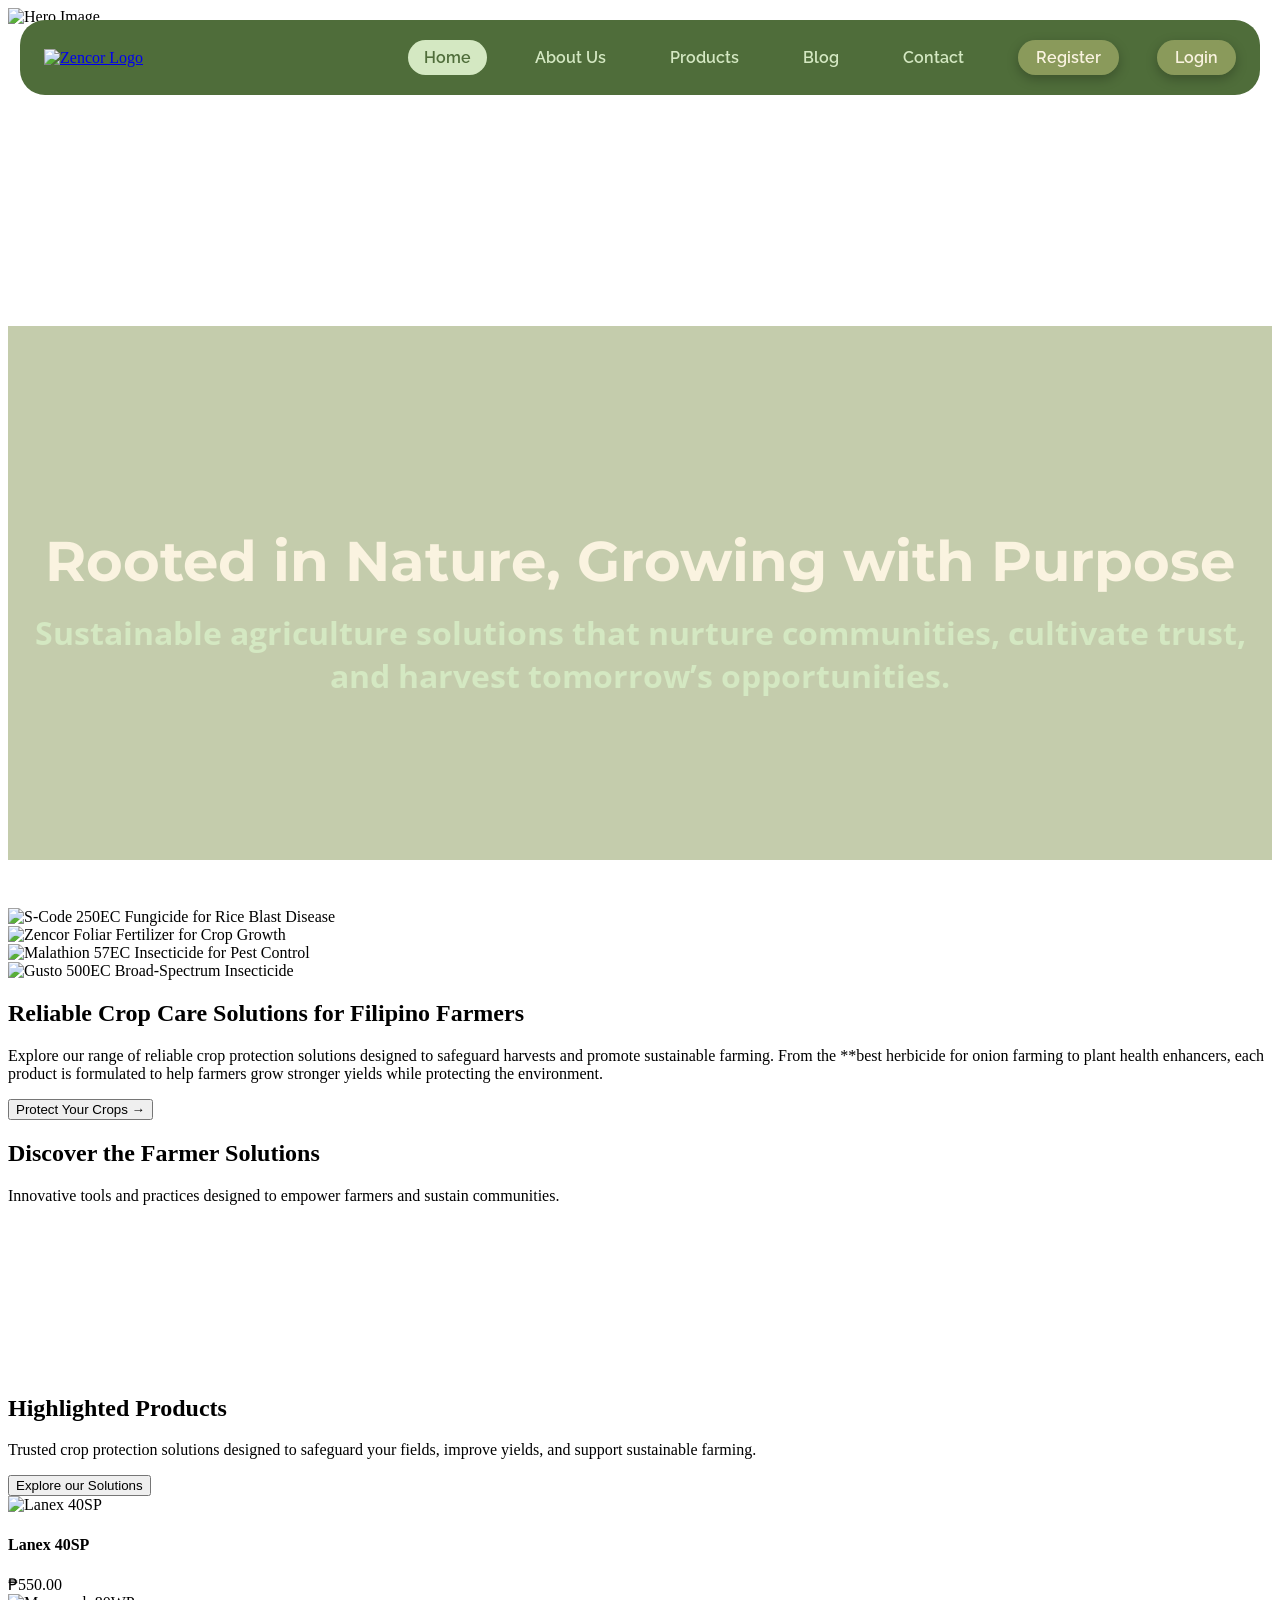
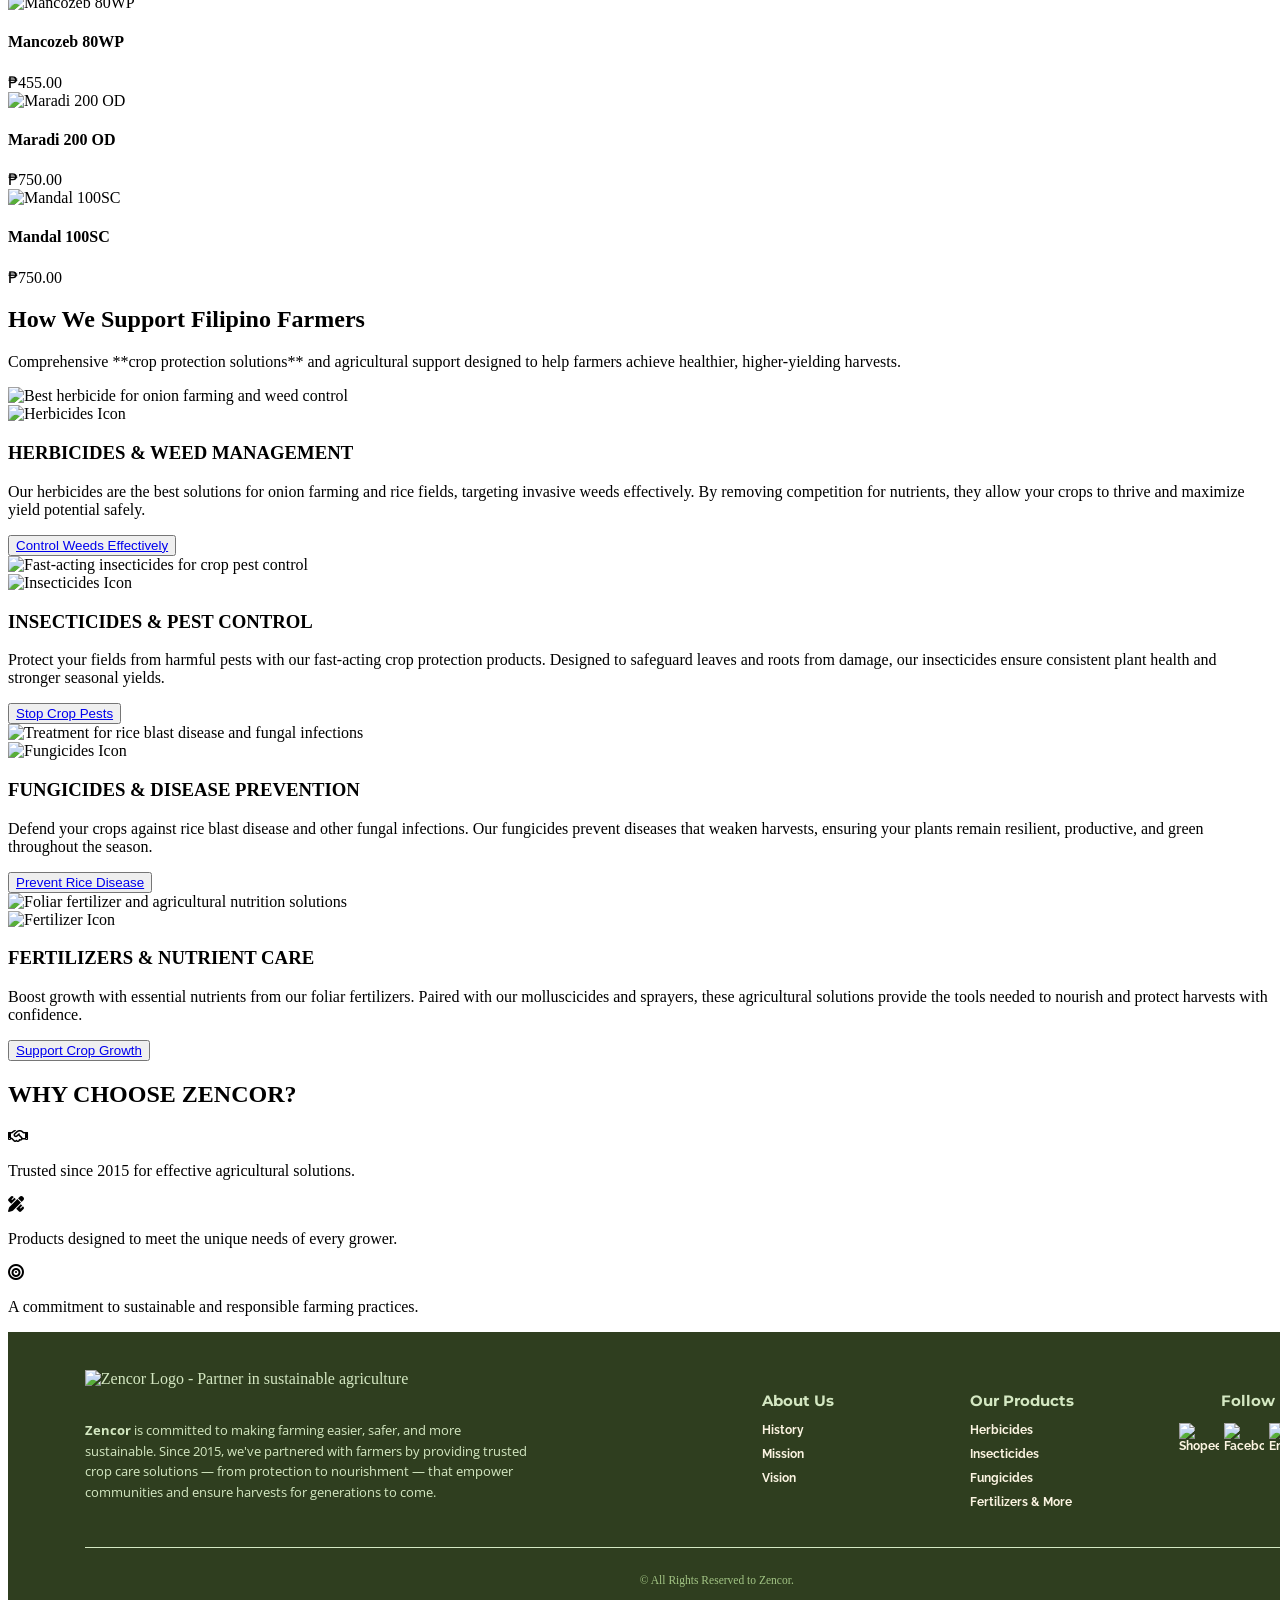
==== index.html @ 6a9ffcd6 "Update index.html" ====
<!doctype html>
<html lang="en">
  <head>
    <meta
      name="google-site-verification"
      content="kB2p-re8Y1QMUKFiN13hzG2CFXEu3RPoMpasRVKI3j0"
    />
    <meta charset="UTF-8" />

    <!-- Force www version -->
    <script>
      if (window.location.hostname === "zencoragri.com") {
        window.location.href =
          "https://www.zencoragri.com" +
          window.location.pathname +
          window.location.search;
      }
    </script>

    <meta name="viewport" content="width=device-width, initial-scale=1.0" />
    <meta name="robots" content="index, follow" />
    <meta name="googlebot" content="index, follow" />
    <meta name="geo.region" content="PH" />
    <meta name="geo.placename" content="Philippines" />

    <!-- CANONICAL URL -->
    <link rel="canonical" href="https://www.zencoragri.com/" />

    <!-- HREFLANG -->
    <link rel="alternate" href="https://www.zencoragri.com/" hreflang="en-ph" />
    <link
      rel="alternate"
      href="https://www.zencoragri.com/"
      hreflang="x-default"
    />

    <link rel="icon" type="image/x-icon" href="img/zencor-logo.png" />

    <!-- Google tag (gtag.js) -->
    <script
      async
      src="//www.googletagmanager.com/gtag/js?id=G-0EB2PF0Q9E"
    ></script>
    <script>
      window.dataLayer = window.dataLayer || [];
      function gtag() {
        dataLayer.push(arguments);
      }
      gtag("js", new Date());
      gtag("config", "G-0EB2PF0Q9E");
    </script>

    <!-- SEO meta tags -->
    <title>Zencor | Best Crop Care & Agricultural Solutions Philippines</title>
    <meta
      name="title"
      content="Zencor | Trusted Agricultural & Crop Care Solutions Philippines"
    />
    <meta
      name="description"
      content="Since 2015, Zencor provides farmers with the best herbicide for onion farming, rice blast control, and high-quality insecticides and fertilizers."
    />

    <!-- Open Graph -->
    <meta
      property="og:title"
      content="Zencor | Rooted in Nature, Growing with Purpose"
    />
    <meta
      property="og:description"
      content="Explore our range of high-quality herbicides, insecticides, and fungicides."
    />
    <meta property="og:image" content="img/home-hero.png" />
    <meta property="og:url" content="https://www.zencoragri.com/" />

    <!-- Schema markup -->
    <script type="application/ld+json">
      {
        "@context": "https://schema.org/",
        "@type": "Product",
        "name": "Zencor Agricultural Solutions Catalog",
        "image": ["https://www.zencoragri.com/img/products-hero.png"],
        "description": "Premium agricultural herbicides, fungicides, and fertilizers specifically formulated for Philippine crops like rice, onions, and corn.",
        "brand": {
          "@type": "Brand",
          "name": "Zencor"
        },
        "offers": {
          "@type": "AggregateOffer",
          "url": "https://www.zencoragri.com/product.html",
          "priceCurrency": "PHP",
          "availability": "https://schema.org/InStock"
        }
      }
    </script>

    <!-- STYLES -->
    <link
      rel="stylesheet"
      href="//cdnjs.cloudflare.com/ajax/libs/font-awesome/6.5.1/css/all.min.css"
    />
    <link rel="stylesheet" href="css/style.css" />
    <link rel="stylesheet" href="css/global.min.css" />

    <!-- SCRIPTS -->
    <script src="scripts/nav.js" defer></script>
    <script src="scripts/video.js" defer></script>
  </head>

  <body>
    <!-- Scroll Up -->
    <button id="scrollToTop" title="Go to top">
      <i class="fas fa-arrow-up"></i>
    </button>

    <!-- Navigation Bar -->
    <nav class="navbar">
      <div class="nav-container">
        <a href="index.html" class="logo" title="Zencor">
          <img src="img/zencor-logo.png" alt="Zencor Logo" loading="eager" />
        </a>

        <!-- Mobile Menu Toggle -->
        <div class="menu-toggle" id="mobile-menu">
          <span class="bar"></span>
          <span class="bar"></span>
          <span class="bar"></span>
        </div>

        <ul class="nav-links">
          <li><a href="index.html" class="active" title="Home">Home</a></li>
          <li><a href="about.html" title="About Us">About Us</a></li>
          <li><a href="product.html" title="Products">Products</a></li>
          <li><a href="blog.html" title="Blog">Blog</a></li>
          <li><a href="contact.html" title="Contact">Contact</a></li>

          <li><a href="signup.html" title="Register">Register</a></li>
          <li><a href="login.html" title="Login">Login</a></li>
        </ul> 
      </div>
    </nav>

    <!-- Hero Section -->
    <div class="hero">
      <img
        class="hero-image"
        src="img/home-hero.png"
        alt="Hero Image"
        loading="eager"
      />
      <div class="hero-overlay">
        <div class="hero-content">
          <h1>Rooted in Nature, Growing with Purpose</h1>
          <p>
            Sustainable agriculture solutions that nurture communities,
            cultivate trust, and harvest tomorrow’s opportunities.
          </p>
        </div>
      </div>
    </div>

    <!-- Solutions Section -->
    <section class="solutions">
      <div class="solutions-inner">
        <div class="solutions-grid">
          <div class="product-img">
            <img
              src="img/s-Code250EC.webp"
              loading="lazy"
              alt="S-Code 250EC Fungicide for Rice Blast Disease"
            />
          </div>
          <div class="product-img">
            <img
              src="img/foliarfertilizer.webp"
              loading="lazy"
              alt="Zencor Foliar Fertilizer for Crop Growth"
            />
          </div>
          <div class="product-img">
            <img
              src="img/malathion57EC.webp"
              loading="lazy"
              alt="Malathion 57EC Insecticide for Pest Control"
            />
          </div>
          <div class="product-img">
            <img
              src="img/gusto500EC.webp"
              loading="lazy"
              alt="Gusto 500EC Broad-Spectrum Insecticide"
            />
          </div>
        </div>
        <div class="solutions-text">
          <h2>Reliable Crop Care Solutions for Filipino Farmers</h2>
          <p>
            Explore our range of reliable crop protection solutions designed to
            safeguard harvests and promote sustainable farming. From the **best
            herbicide for onion farming to plant health enhancers, each product
            is formulated to help farmers grow stronger yields while protecting
            the environment.
          </p>
          <button
            class="primary-btn"
            onclick="window.location.href = 'product.html'"
          >
            Protect Your Crops →
          </button>
        </div>
      </div>
    </section>

    <!-- Banner Section -->
    <section class="banner">
      <h2>Discover the Farmer Solutions</h2>
      <p>
        Innovative tools and practices designed to empower farmers and sustain
        communities.
      </p>
      <div class="banner-box">
        <video autoplay muted loop playsinline poster="img/discover-home.jpg">
          <source src="img/zencor_vid.mp4" type="video/mp4" />
        </video>
      </div>
    </section>

    <!-- Highlighted Products -->
    <section class="highlighted">
      <div class="highlighted-inner">
        <div class="highlighted-header">
          <div class="header-text">
            <h2>Highlighted Products</h2>
            <p>
              Trusted crop protection solutions designed to safeguard your
              fields, improve yields, and support sustainable farming.
            </p>
          </div>
          <button
            class="outline-btn"
            onclick="window.location.href = 'product.html'"
          >
            Explore our Solutions
          </button>
        </div>

        <div class="product-grid">
          <div class="card">
            <div class="card-img-wrapper">
              <img src="img/lanex40SP.webp" loading="lazy" alt="Lanex 40SP" />
            </div>
            <h4>Lanex 40SP</h4>
            <span>₱550.00</span>
          </div>

          <div class="card">
            <div class="card-img-wrapper">
              <img
                src="img/mancozeb80wp.webp"
                loading="lazy"
                alt="Mancozeb 80WP"
              />
            </div>
            <h4>Mancozeb 80WP</h4>
            <span>₱455.00</span>
          </div>

          <div class="card">
            <div class="card-img-wrapper">
              <img
                src="img/maradi200OD.webp"
                loading="lazy"
                alt="Maradi 200 OD"
              />
            </div>
            <h4>Maradi 200 OD</h4>
            <span>₱750.00</span>
          </div>

          <div class="card">
            <div class="card-img-wrapper">
              <img
                src="img/mandal100SC.webp"
                loading="lazy"
                alt="Mandal 100SC"
              />
            </div>
            <h4>Mandal 100SC</h4>
            <span>₱750.00</span>
          </div>
        </div>
      </div>
    </section>

    <section class="support">
      <div class="support-inner">
        <h2>How We Support Filipino Farmers</h2>
        <p class="support-sub">
          Comprehensive **crop protection solutions** and agricultural support
          designed to help farmers achieve healthier, higher-yielding harvests.
        </p>

        <div class="support-row">
          <div class="support-image-box">
            <img
              src="img/ez-Out480SL.webp"
              loading="lazy"
              alt="Best herbicide for onion farming and weed control"
            />
          </div>
          <div class="support-content">
            <div class="support-title">
              <div class="icon-circle">
                <img src="img/herbicides.png" alt="Herbicides Icon" />
              </div>
              <h3 id="herbicides">HERBICIDES & WEED MANAGEMENT</h3>
            </div>
            <p>
              Our herbicides are the best solutions for onion farming and rice
              fields, targeting invasive weeds effectively. By removing
              competition for nutrients, they allow your crops to thrive and
              maximize yield potential safely.
            </p>
            <button class="support-btn">
              <a href="product.html">Control Weeds Effectively</a>
            </button>
          </div>
        </div>

        <div class="support-row reverse">
          <div class="support-image-box">
            <img
              src="img/gusto500EC.webp"
              loading="lazy"
              alt="Fast-acting insecticides for crop pest control"
            />
          </div>
          <div class="support-content">
            <div class="support-title">
              <div class="icon-circle">
                <img src="img/insecticides.png" alt="Insecticides Icon" />
              </div>
              <h3 id="insecticides">INSECTICIDES & PEST CONTROL</h3>
            </div>
            <p>
              Protect your fields from harmful pests with our fast-acting crop
              protection products. Designed to safeguard leaves and roots from
              damage, our insecticides ensure consistent plant health and
              stronger seasonal yields.
            </p>
            <button class="support-btn">
              <a href="product.html">Stop Crop Pests</a>
            </button>
          </div>
        </div>

        <div class="support-row">
          <div class="support-image-box">
            <img
              src="img/s-Code250EC.webp"
              loading="lazy"
              alt="Treatment for rice blast disease and fungal infections"
            />
          </div>
          <div class="support-content">
            <div class="support-title">
              <div class="icon-circle">
                <img src="img/herbicides.png" alt="Fungicides Icon" />
              </div>
              <h3 id="fungicides">FUNGICIDES & DISEASE PREVENTION</h3>
            </div>
            <p>
              Defend your crops against rice blast disease and other fungal
              infections. Our fungicides prevent diseases that weaken harvests,
              ensuring your plants remain resilient, productive, and green
              throughout the season.
            </p>
            <button class="support-btn">
              <a href="product.html">Prevent Rice Disease</a>
            </button>
          </div>
        </div>

        <div class="support-row reverse">
          <div class="support-image-box">
            <img
              src="img/foliarfertilizer.webp"
              loading="lazy"
              alt="Foliar fertilizer and agricultural nutrition solutions"
            />
          </div>
          <div class="support-content">
            <div class="support-title">
              <div class="icon-circle">
                <img src="img/insecticides.png" alt="Fertilizer Icon" />
              </div>
              <h3 id="fertilizersandmore">FERTILIZERS & NUTRIENT CARE</h3>
            </div>
            <p>
              Boost growth with essential nutrients from our foliar fertilizers.
              Paired with our molluscicides and sprayers, these agricultural
              solutions provide the tools needed to nourish and protect harvests
              with confidence.
            </p>
            <button class="support-btn">
              <a href="product.html">Support Crop Growth</a>
            </button>
          </div>
        </div>
      </div>
    </section>

    <!-- WHY CHOOSE ZENCOR -->
    <section class="why-choose">
      <div class="why-inner">
        <h2>WHY CHOOSE ZENCOR?</h2>

        <div class="benefits-grid">
          <div class="benefit-card">
            <i class="fa-regular fa-handshake"></i>
            <p>Trusted since 2015 for effective agricultural solutions.</p>
          </div>

          <div class="benefit-card">
            <i class="fa-solid fa-pen-ruler"></i>
            <p>Products designed to meet the unique needs of every grower.</p>
          </div>

          <div class="benefit-card">
            <i class="fa-solid fa-bullseye"></i>
            <p>
              A commitment to sustainable and responsible farming practices.
            </p>
          </div>
        </div>
      </div>
    </section>

    <!-- Footer -->
    <footer class="footer">
      <section class="footer-content">
        <div class="footer-left">
          <img
            src="img/zencor-logo.png"
            alt="Zencor Logo - Partner in sustainable agriculture"
            class="footer-logo"
            loading="lazy"
          />
          <p>
            <strong>Zencor</strong> is committed to making farming easier,
            safer, and more sustainable. Since 2015, we've partnered with
            farmers by providing trusted crop care solutions — from protection
            to nourishment — that empower communities and ensure harvests for
            generations to come.
          </p>
        </div>

        <div class="footer-links">
          <div class="footer-column">
            <h4>About Us</h4>
            <a href="about.html#history">History</a>
            <a href="about.html#mission">Mission</a>
            <a href="about.html#vision">Vision</a>
          </div>
          <div class="footer-column">
            <h4>Our Products</h4>
            <a href="index.html#herbicides">Herbicides</a>
            <a href="index.html#insecticides">Insecticides</a>
            <a href="index.html#fungicides">Fungicides</a>
            <a href="index.html#fertilizersandmore">Fertilizers & More</a>
          </div>
          <div class="footer-column">
            <h4>Follow Us</h4>
            <div class="social-icons">
              <a
                href="https://ph.shp.ee/Z8M8Khz"
                title="Shopee"
                target="_blank"
                rel="noopener"
                ><img src="img/shopee.png" alt="Shopee" loading="lazy"
              /></a>
              <a
                href="https://www.facebook.com/profile.php?id=100093701756468"
                title="Facebook"
                target="_blank"
                rel="noopener"
                ><img
                  src="img/ic_baseline-facebook.png"
                  alt="Facebook"
                  loading="lazy"
              /></a>
              <a href="mailto:zencor2015@gmail.com" title="Email"
                ><img src="img/mail.png" alt="Email" loading="lazy"
              /></a>
            </div>
          </div>
        </div>
      </section>
      <hr class="footer-divider" />
      <p class="copyright">© All Rights Reserved to Zencor.</p>
    </footer>
  </body>
</html>
---- css/global.min.css ----
@import url(https://fonts.googleapis.com/css2?family=Montserrat:wght@400;600;700&family=Open+Sans:wght@400;500;600&family=Raleway:wght@400;500;600&display=swap);
.navbar {
  position: absolute;
  top: 20px;
  left: 50%;
  transform: translateX(-50%);
  width: calc(100% - 40px);
  max-width: 1285px;
  background-color: #4f6d3a;
  border-radius: 25px;
  z-index: 1000;
  box-sizing: border-box;
}
.nav-container {
  display: flex;
  align-items: center;
  justify-content: space-between;
  padding: 12px 24px;
}
.logo img {
  height: 45px;
}
.nav-links {
  list-style: none;
  display: flex;
  gap: 32px;
}
.nav-links a {
  text-decoration: none;
  font-family: "Raleway", sans-serif;
  font-weight: 600;
  font-size: 16px;
  color: #d4e8c2;
  padding: 8px 16px;
  border-radius: 20px;
  transition: all 0.3s ease;
}
.nav-links a.active,
.nav-links a:hover {
  background-color: #d4e8c2;
  color: #4f6d3a;
}

/* REGISTER + LOGIN BUTTON STYLE */

.nav-links a[href="signup.html"],
.nav-links a[href="login.html"]{
  background:#8a9a5b;
  color:#faf3e0 !important;
  padding:8px 18px;
  border-radius:30px;
  margin-left:6px;
  font-weight:600;
  box-shadow:0 4px 12px rgba(0,0,0,0.25);
  transition:all 0.25s ease;
}

.nav-links a[href="signup.html"]:hover,
.nav-links a[href="login.html"]:hover{
  background:#d4e8c2;
  color:#4f6d3a !important;
  transform:translateY(-2px);
  box-shadow:0 6px 18px rgba(0,0,0,0.3);
}

.menu-toggle {
  display: none;
  cursor: pointer;
  flex-direction: column;
  gap: 8px;
  padding: 12px;
  border-radius: 8px;
  transition: background-color 0.3s ease;
}
.menu-toggle:hover {
  background-color: rgb(212 232 194 / 0.1);
}
.bar {
  width: 35px;
  height: 4px;
  background-color: #d4e8c2;
  border-radius: 3px;
  transition: 0.3s;
}
.menu-toggle.active .bar:nth-child(1) {
  transform: rotate(45deg) translate(7px, 7px);
}
.menu-toggle.active .bar:nth-child(2) {
  opacity: 0;
}
.menu-toggle.active .bar:nth-child(3) {
  transform: rotate(-45deg) translate(8px, -8px);
}
.hero {
  position: relative;
  width: 100%;
  height: 100vh;
  overflow: hidden;
  margin: 0;
  padding: 0;
  display: block;
}
.hero-image {
  width: 100%;
  height: 100%;
  object-fit: cover;
  display: block;
  margin: 0;
}
.hero-overlay {
  position: absolute;
  top: 65%;
  left: 50%;
  transform: translate(-50%, -50%);
  width: 100%;
  height: 470px;
  max-width: 1270px;
  background-color: rgb(138 154 91 / 0.5);
  border-radius: 20px;
  backdrop-filter: blur(3.5px);
  -webkit-backdrop-filter: blur(3.5px);
  display: flex;
  align-items: center;
  justify-content: center;
  text-align: center;
  padding: 2rem;
}
.hero-content h1 {
  color: #faf3e0;
  text-align: center;
  font-family: "Montserrat", sans-serif;
  font-size: 64px;
  font-style: normal;
  font-weight: 700;
  line-height: normal;
  font-size: clamp(1.8rem, 5vw, 3.5rem);
  margin-bottom: 1rem;
}
.hero-content p {
  color: #d4e8c2;
  text-align: center;
  font-family: "Open Sans";
  font-size: 32px;
  font-style: normal;
  font-weight: 700;
  line-height: normal;
  margin: 0 auto;
}
.hero-content .primary-btn {
  margin-top: 50px;
  padding: 12px 28px;
  background: #d4e8c2;
  border: none;
  border-radius: 8px;
  color: #4f6d3a;
  font-family: "Raleway", sans-serif;
  font-weight: 600;
  font-size: 18px;
  cursor: pointer;
  box-shadow: 0 6px 14px rgb(0 0 0 / 0.2);
  transition: all 0.3s ease;
  width: 270px;
  height: 70px;
}
.hero-content .primary-btn:hover {
  background-color: #8a9a5b;
  color: #faf3e0;
  transform: translateY(-2px);
}
#scrollToTop {
  display: none;
  position: fixed;
  bottom: 30px;
  right: 30px;
  z-index: 9999;
  border: none;
  outline: none;
  background: #8a9a5b;
  color: #faf3e0;
  cursor: pointer;
  display: none;
  align-items: center;
  justify-content: center;
  width: 55px;
  height: 55px;
  padding: 0;
  border-radius: 50%;
  transition:
    background 0.3s,
    transform 0.3s,
    opacity 0.3s;
  box-shadow: 0 4px 15px rgb(0 0 0 / 0.4);
}
#scrollToTop i {
  font-size: 20px;
  transform: none !important;
  display: inline-block;
  line-height: 1;
}
#scrollToTop:hover {
  background-color: #8a9a5b;
  transform: translateY(-5px);
  color: #faf3e0;
}
@media screen and (max-width: 1024px) {
  .navbar {
    width: 100% !important;
    left: 0 !important;
    top: 0 !important;
    transform: none !important;
    border-radius: 0 !important;
    position: fixed;
  }
  .menu-toggle {
    display: flex;
    z-index: 1001;
  }
  .nav-links {
    position: fixed;
    top: 0;
    right: -100%;
    height: 100vh;
    width: 280px;
    background-color: #4f6d3a;
    flex-direction: column;
    align-items: center;
    justify-content: center;
    gap: 32px;
    transition: right 0.4s ease-in-out;
    box-shadow: -10px 0 20px rgb(0 0 0 / 0.2);
  }
  .nav-links.active {
    right: 0;
  }
  .hero {
    position: relative;
    height: 100vh;
    overflow: hidden;
  }
  .hero-image {
    width: 100%;
    height: 100%;
    object-fit: cover;
  }
  .hero-overlay {
    position: absolute;
    top: 50%;
    left: 50%;
    transform: translate(-50%, -50%);
    width: 90%;
    max-width: 600px;
    height: auto;
    padding: 40px 20px;
    margin-top: 60px;
  }
  .hero-content h1 {
    font-size: 42px !important;
  }
  .hero-content p {
    font-size: 22px !important;
  }
}
@media screen and (max-width: 768px) {
  .hero {
    position: relative;
    height: 100vh;
    overflow: hidden;
  }
  .hero-image {
    width: 100%;
    height: 100%;
    object-fit: cover;
  }
  .hero-overlay {
    position: absolute;
    top: 50%;
    left: 50%;
    transform: translate(-50%, -50%);
    width: 92%;
    max-width: 350px;
    height: auto;
    padding: 30px 15px;
    margin-top: 80px;
    background-color: rgb(79 109 58 / 0.9);
  }
  .hero-content h1 {
    font-size: 28px !important;
    line-height: 1.2;
  }
  .hero-content p {
    font-size: 16px !important;
    line-height: 1.5;
  }
  .hero-content .primary-btn {
    width: 220px;
    height: 60px;
    font-size: 16px;
    margin-top: 30px;
  }
  #scrollToTop {
    display: flex;
    align-items: center;
    justify-content: center;
    bottom: 20px;
    right: 20px;
    width: 45px;
    height: 45px;
  }
}
.footer {
  width: 100%;
  background-color: #2f3e1f;
  padding: 3vw 6vw;
  color: #d4e8c2;
}
.footer-logo {
  width: 8vw;
  height: auto;
  margin-bottom: 1.5vw;
}
.footer-left p {
  font-size: 1vw;
  line-height: 1.6;
  margin-bottom: 1.5vw;
  font-family: "Open Sans", sans-serif;
}
.footer-divider {
  border: none;
  border-top: 1px solid #d4e8c2;
  margin: 2vw 0;
}
.footer-content {
  display: flex;
  flex-wrap: wrap;
  justify-content: space-between;
  align-items: flex-start;
  gap: 2vw;
  width: 100%;
}
.footer-left {
  flex: 1;
  max-width: 35vw;
}
.footer-links {
  display: flex;
  flex: 1;
  justify-content: flex-end;
  gap: 3vw;
}
.footer-column {
  flex: 0 1 auto;
  min-width: 120px;
  padding-right: 50px;
}
.footer-column img {
  width: 40px;
  height: auto;
  transition: transform 0.2s ease;
}
.footer-column img:hover {
  transform: scale(1.1);
}
.footer-column:last-child {
  text-align: right;
}
.footer-column h4 {
  font-size: 1.2vw;
  margin-bottom: 1vw;
  color: #d4e8c2;
  font-family: "Montserrat", sans-serif;
}
.footer-column a {
  display: block;
  font-size: 0.95vw;
  color: #faf3e0;
  text-decoration: none;
  margin-bottom: 0.8vw;
  font-family: "Raleway", sans-serif;
  font-weight: 700;
}
.footer-column a:hover {
  text-decoration: underline;
}
.social-icons {
  display: flex;
  flex-direction: row;
  gap: 15px;
  justify-content: flex-end;
  align-items: center;
}
.social-icons a {
  display: flex;
  margin-bottom: 0;
  width: 30px;
}
.footer .copyright {
  text-align: center;
  font-size: 0.9vw;
  color: #a3c585;
  margin-top: 2vw;
}
@media screen and (max-width: 1024px) {
  .footer {
    padding: 40px 30px;
  }
  .footer-logo {
    width: 120px;
    margin-bottom: 20px;
  }
  .footer-left {
    max-width: 100%;
    margin-bottom: 30px;
  }
  .footer-left p {
    font-size: 16px;
    max-width: 500px;
  }
  .footer-links {
    justify-content: flex-start;
    flex-wrap: wrap;
    gap: 40px;
  }
  .footer-column {
    padding-right: 0;
    min-width: 150px;
  }
  .footer-column h4 {
    font-size: 18px;
    margin-bottom: 15px;
  }
  .footer-column a {
    font-size: 15px;
    margin-bottom: 12px;
  }
  .footer .copyright {
    font-size: 14px;
    margin-top: 40px;
  }
}
@media screen and (max-width: 768px) {
  .footer {
    padding: 50px 20px;
    text-align: center;
  }
  .footer-content {
    flex-direction: column;
    align-items: center;
    gap: 40px;
  }
  .footer-logo {
    margin: 0 auto 20px auto;
  }
  .footer-left p {
    font-size: 14px;
    margin: 0 auto;
  }
  .footer-links {
    flex-direction: column;
    align-items: center;
    width: 100%;
    gap: 30px;
  }
  .footer-column,
  .footer-column:last-child {
    text-align: center;
    padding-right: 0;
  }
  .social-icons {
    justify-content: center;
  }
  .footer-divider {
    margin: 30px 0;
  }
}
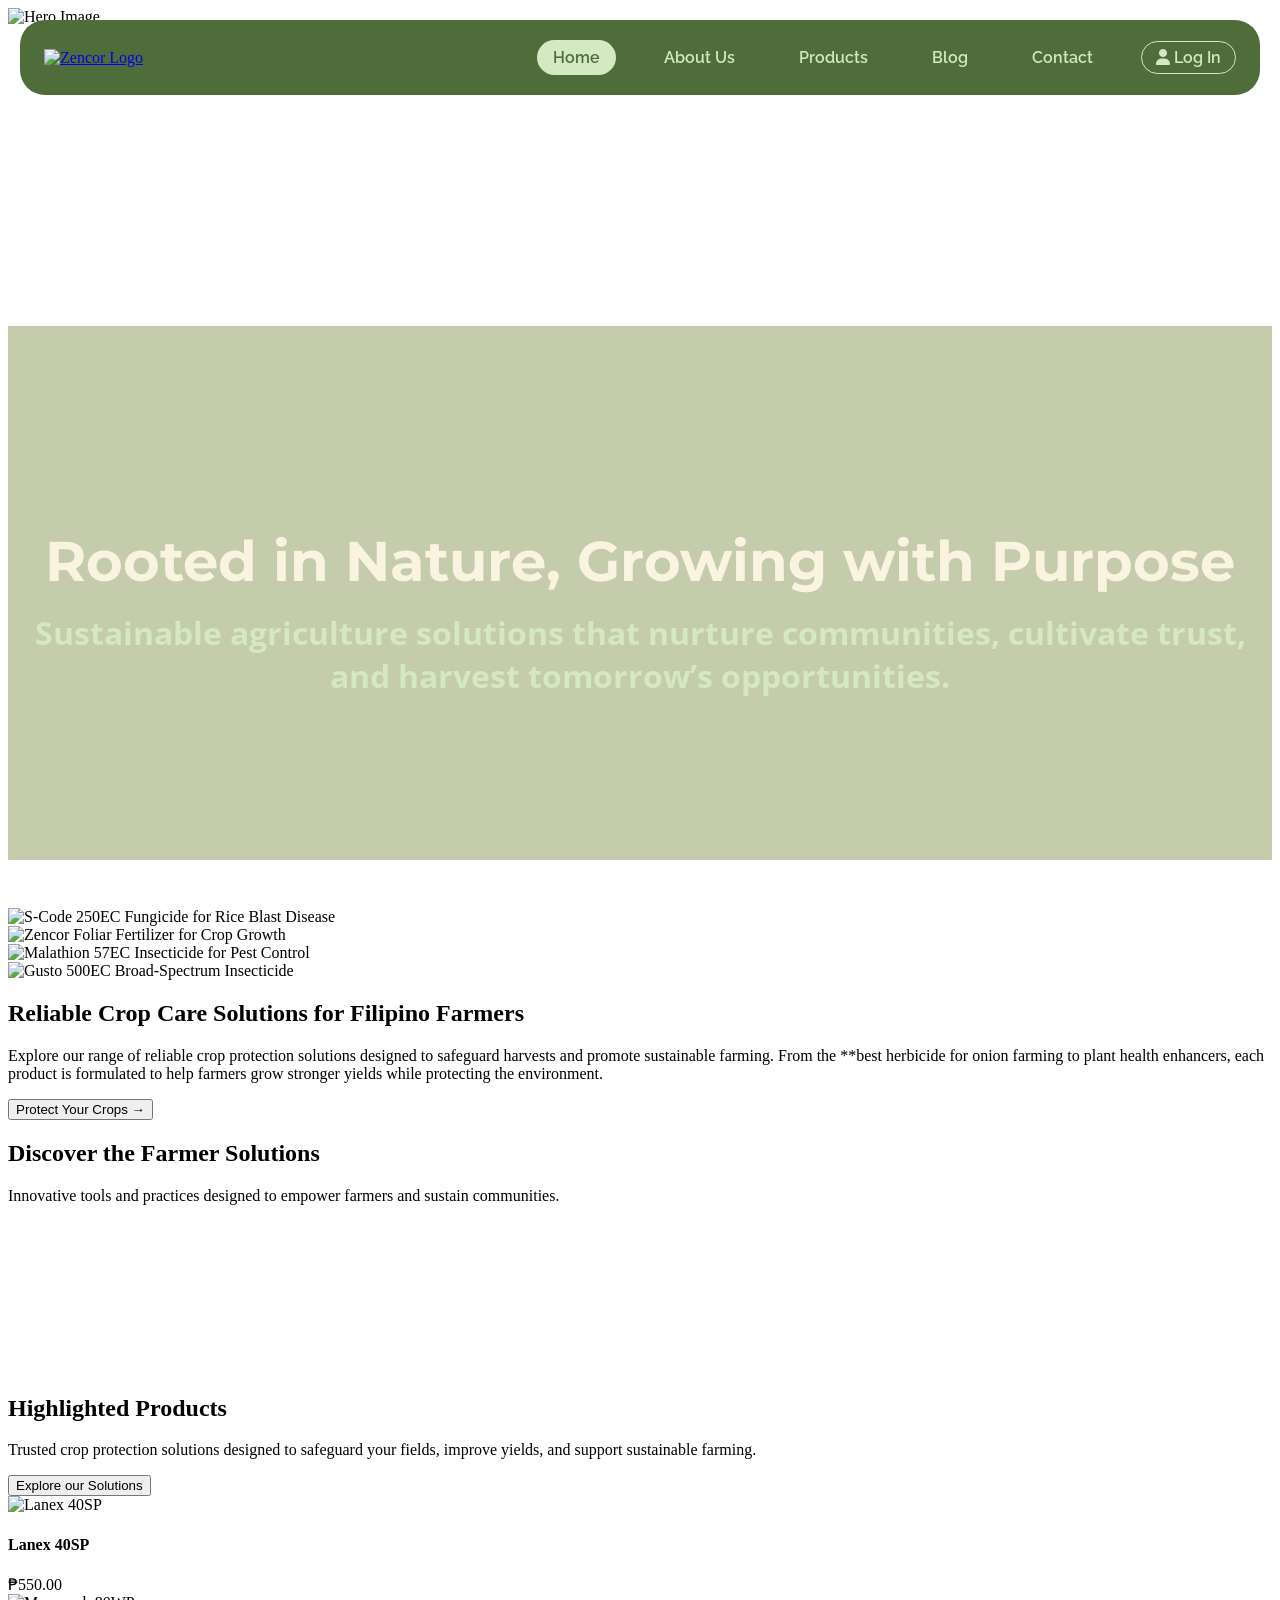
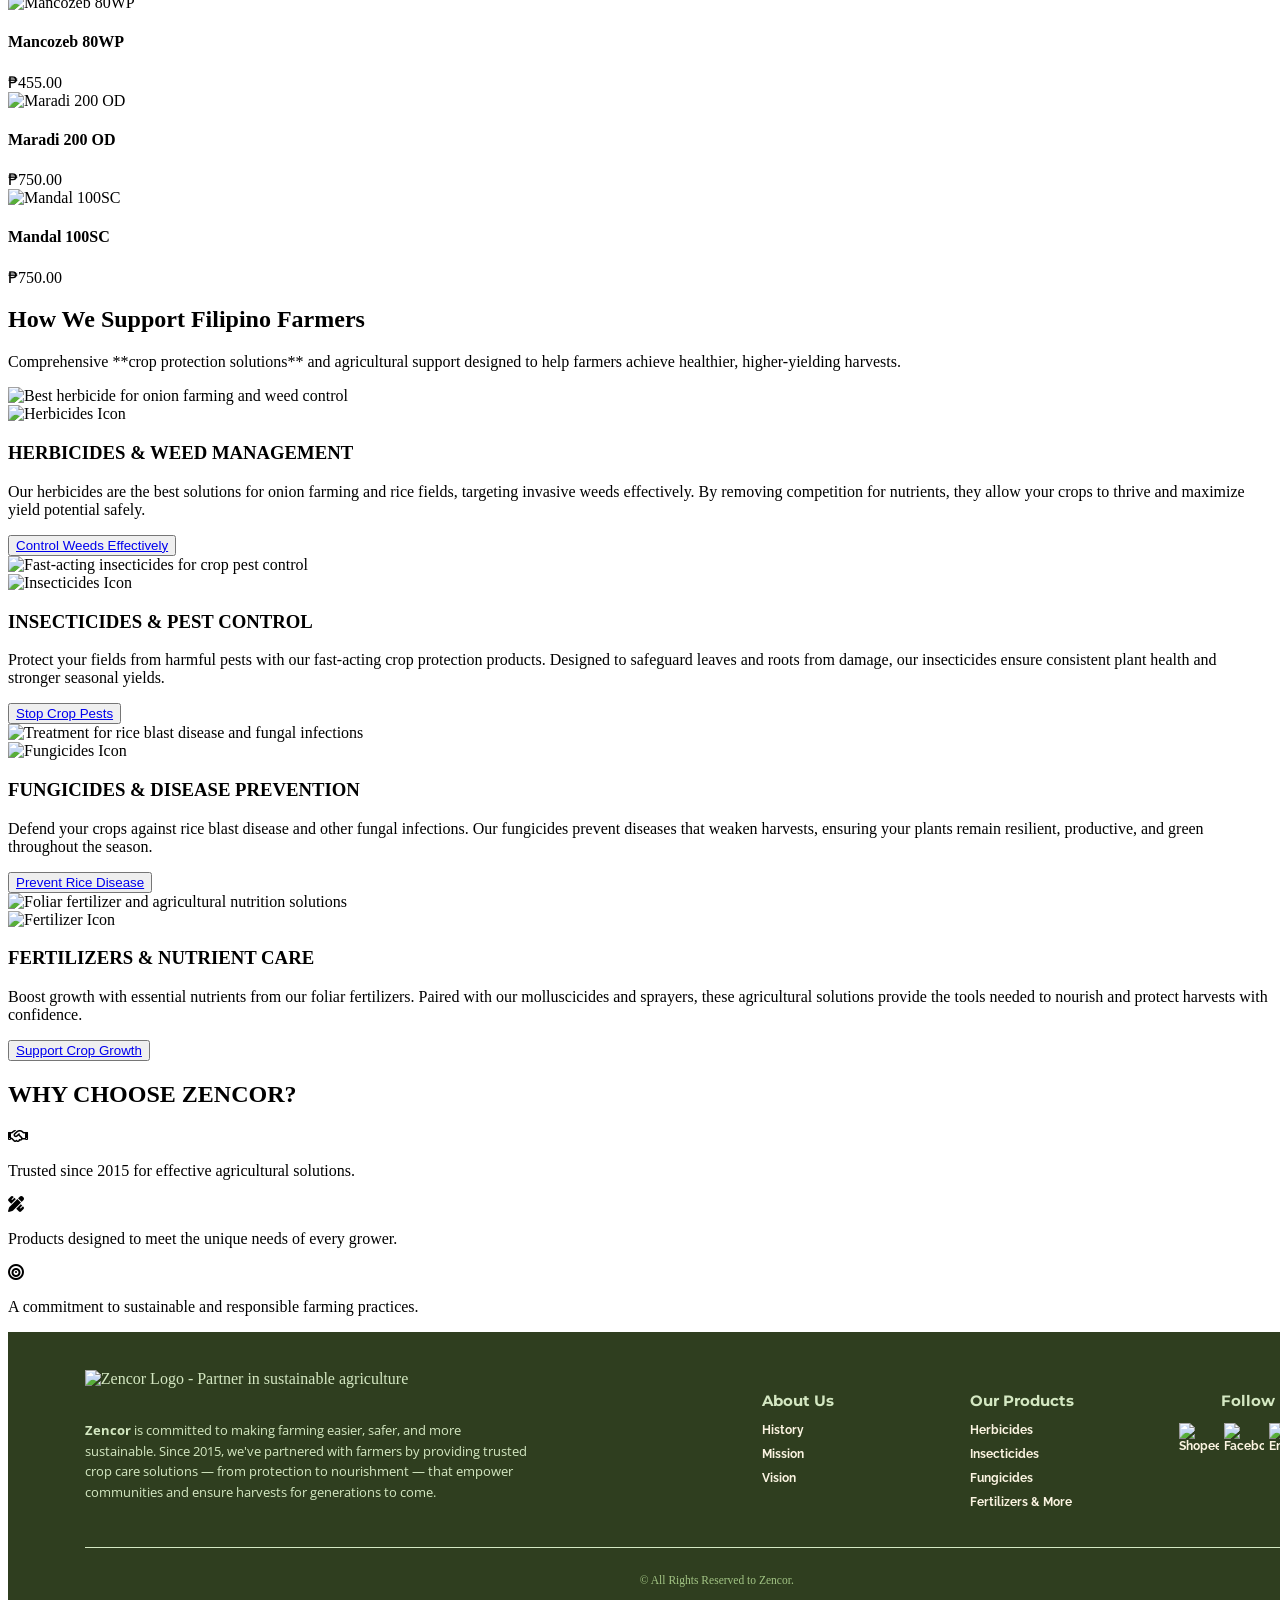
==== commit d27b96c7: "Update index.html" ====
--- a/index.html
+++ b/index.html
@@ -1,40 +1,6 @@
 <!doctype html>
 <html lang="en">
   <head>
-    <meta
-      name="google-site-verification"
-      content="kB2p-re8Y1QMUKFiN13hzG2CFXEu3RPoMpasRVKI3j0"
-    />
-    <meta charset="UTF-8" />
-
-    <!-- Force www version -->
-    <script>
-      if (window.location.hostname === "zencoragri.com") {
-        window.location.href =
-          "https://www.zencoragri.com" +
-          window.location.pathname +
-          window.location.search;
-      }
-    </script>
-
-    <meta name="viewport" content="width=device-width, initial-scale=1.0" />
-    <meta name="robots" content="index, follow" />
-    <meta name="googlebot" content="index, follow" />
-    <meta name="geo.region" content="PH" />
-    <meta name="geo.placename" content="Philippines" />
-
-    <!-- CANONICAL URL -->
-    <link rel="canonical" href="https://www.zencoragri.com/" />
-
-    <!-- HREFLANG -->
-    <link rel="alternate" href="https://www.zencoragri.com/" hreflang="en-ph" />
-    <link
-      rel="alternate"
-      href="https://www.zencoragri.com/"
-      hreflang="x-default"
-    />
-
-    <link rel="icon" type="image/x-icon" href="img/zencor-logo.png" />
 
     <!-- Google tag (gtag.js) -->
     <script
@@ -53,46 +19,10 @@
     <!-- SEO meta tags -->
     <title>Zencor | Best Crop Care & Agricultural Solutions Philippines</title>
     <meta
-      name="title"
-      content="Zencor | Trusted Agricultural & Crop Care Solutions Philippines"
-    />
-    <meta
       name="description"
       content="Since 2015, Zencor provides farmers with the best herbicide for onion farming, rice blast control, and high-quality insecticides and fertilizers."
     />
 
-    <!-- Open Graph -->
-    <meta
-      property="og:title"
-      content="Zencor | Rooted in Nature, Growing with Purpose"
-    />
-    <meta
-      property="og:description"
-      content="Explore our range of high-quality herbicides, insecticides, and fungicides."
-    />
-    <meta property="og:image" content="img/home-hero.png" />
-    <meta property="og:url" content="https://www.zencoragri.com/" />
-
-    <!-- Schema markup -->
-    <script type="application/ld+json">
-      {
-        "@context": "https://schema.org/",
-        "@type": "Product",
-        "name": "Zencor Agricultural Solutions Catalog",
-        "image": ["https://www.zencoragri.com/img/products-hero.png"],
-        "description": "Premium agricultural herbicides, fungicides, and fertilizers specifically formulated for Philippine crops like rice, onions, and corn.",
-        "brand": {
-          "@type": "Brand",
-          "name": "Zencor"
-        },
-        "offers": {
-          "@type": "AggregateOffer",
-          "url": "https://www.zencoragri.com/product.html",
-          "priceCurrency": "PHP",
-          "availability": "https://schema.org/InStock"
-        }
-      }
-    </script>
 
     <!-- STYLES -->
     <link
@@ -134,9 +64,13 @@
           <li><a href="blog.html" title="Blog">Blog</a></li>
           <li><a href="contact.html" title="Contact">Contact</a></li>
 
-          <li><a href="signup.html" title="Register">Register</a></li>
-          <li><a href="login.html" title="Login">Login</a></li>
-        </ul> 
+          <!-- AUTH AREA -->
+          <li id="authArea">
+            <a href="login.html" class="login-btn">
+              <i class="fas fa-user"></i> Log In
+            </a>
+          </li>
+        </ul>
       </div>
     </nav>
 
@@ -499,5 +433,6 @@
       <hr class="footer-divider" />
       <p class="copyright">© All Rights Reserved to Zencor.</p>
     </footer>
+    <script src="scripts/auth.js"></script>
   </body>
 </html>
--- a/css/global.min.css
+++ b/css/global.min.css
@@ -41,26 +41,82 @@
   color: #4f6d3a;
 }
 
-/* REGISTER + LOGIN BUTTON STYLE */
-
-.nav-links a[href="signup.html"],
-.nav-links a[href="login.html"]{
-  background:#8a9a5b;
-  color:#faf3e0 !important;
-  padding:8px 18px;
-  border-radius:30px;
-  margin-left:6px;
-  font-weight:600;
-  box-shadow:0 4px 12px rgba(0,0,0,0.25);
-  transition:all 0.25s ease;
-}
-
-.nav-links a[href="signup.html"]:hover,
-.nav-links a[href="login.html"]:hover{
-  background:#d4e8c2;
-  color:#4f6d3a !important;
-  transform:translateY(-2px);
-  box-shadow:0 6px 18px rgba(0,0,0,0.3);
+/* LOGIN BUTTON (NEW CLEAN STYLE) */
+.login-btn {
+  border: 1px solid #d4e8c2;
+  color: #d4e8c2 !important;
+  padding: 6px 16px;
+  border-radius: 20px;
+  background: transparent;
+  transition: all 0.3s ease;
+}
+
+.login-btn:hover {
+  background: #d4e8c2;
+  color: #4f6d3a !important;
+  transform: translateY(-2px);
+}
+
+/* USER PROFILE MENU */
+.user-menu {
+  position: relative;
+  display: flex;
+  align-items: center;
+  cursor: pointer;
+}
+
+.user-menu i {
+  font-size: 20px;
+  color: #d4e8c2;
+}
+
+/* DROPDOWN */
+.user-dropdown {
+  position: absolute;
+  top: 40px;
+  right: 0;
+  background: #ffffff;
+  color: #333;
+  padding: 14px;
+  border-radius: 12px;
+  display: none;
+  min-width: 200px;
+  box-shadow: 0 10px 25px rgba(0, 0, 0, 0.25);
+  animation: fadeIn 0.2s ease;
+}
+
+.user-dropdown p {
+  margin: 0;
+  font-size: 14px;
+  font-weight: 500;
+}
+
+.user-dropdown button {
+  margin-top: 10px;
+  width: 100%;
+  padding: 8px;
+  border: none;
+  background: #e74c3c;
+  color: white;
+  border-radius: 8px;
+  cursor: pointer;
+  transition: 0.2s;
+}
+
+.user-dropdown button:hover {
+  background: #c0392b;
+}
+
+/* SMALL ANIMATION */
+@keyframes fadeIn {
+  from {
+    opacity: 0;
+    transform: translateY(-5px);
+  }
+  to {
+    opacity: 1;
+    transform: translateY(0);
+  }
 }
 
 .menu-toggle {
@@ -472,3 +528,53 @@
     margin: 30px 0;
   }
 }
+
+/* SAFE LOGIN BUTTON FIX */
+.nav-links .login-btn {
+  border: 1px solid #d4e8c2;
+  color: #d4e8c2 !important;
+  padding: 6px 14px;
+  border-radius: 20px;
+  background: transparent;
+  transition: all 0.3s ease;
+}
+
+.nav-links .login-btn:hover {
+  background: #d4e8c2;
+  color: #4f6d3a !important;
+}
+
+.user-menu {
+  position: relative;
+}
+
+.user-icon {
+  width: 35px;
+  height: 35px;
+  background: #8a9a5b;
+  color: white;
+  border-radius: 50%;
+  display: flex;
+  align-items: center;
+  justify-content: center;
+  font-weight: bold;
+  cursor: pointer;
+}
+
+.user-dropdown {
+  position: absolute;
+  top: 45px;
+  right: 0;
+  background: #ffffff;
+  color: #333;
+  padding: 14px;
+  border-radius: 12px;
+  display: none;
+  min-width: 200px;
+  box-shadow: 0 10px 25px rgba(0, 0, 0, 0.25);
+  animation: fadeIn 0.2s ease;
+}
+
+.user-dropdown.show {
+  display: block;
+}
